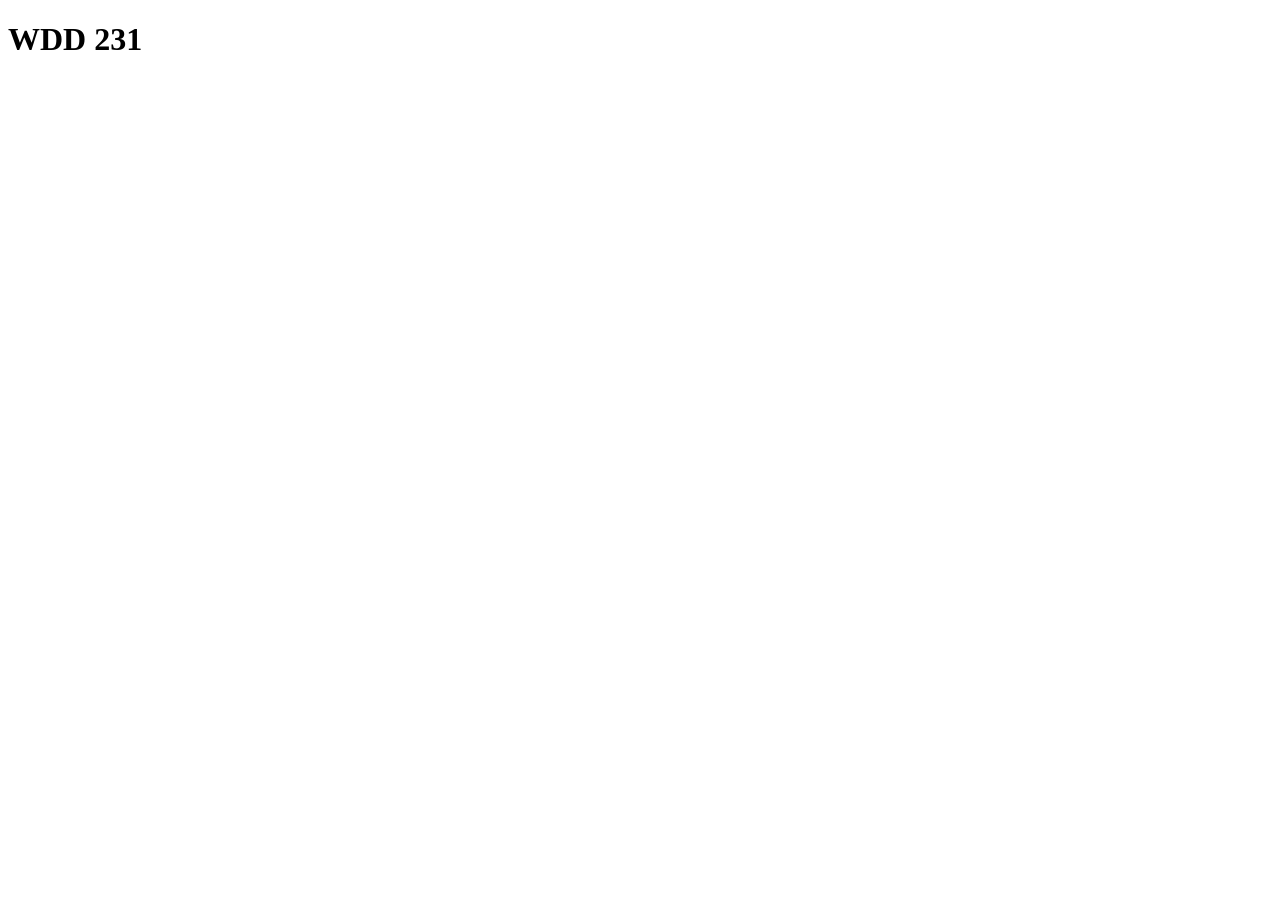
==== index.html @ 622f3746 "renamed demo.html to index.html" ====
<!DOCTYPE html>
<html lang="en">
<head>
    <meta charset="UTF-8">
    <meta name="viewport" content="width=device-width, initial-scale=1.0">
    <title>WDD 231</title>
</head>
<body>
    <h1>WDD 231</h1>
</body>
</html>
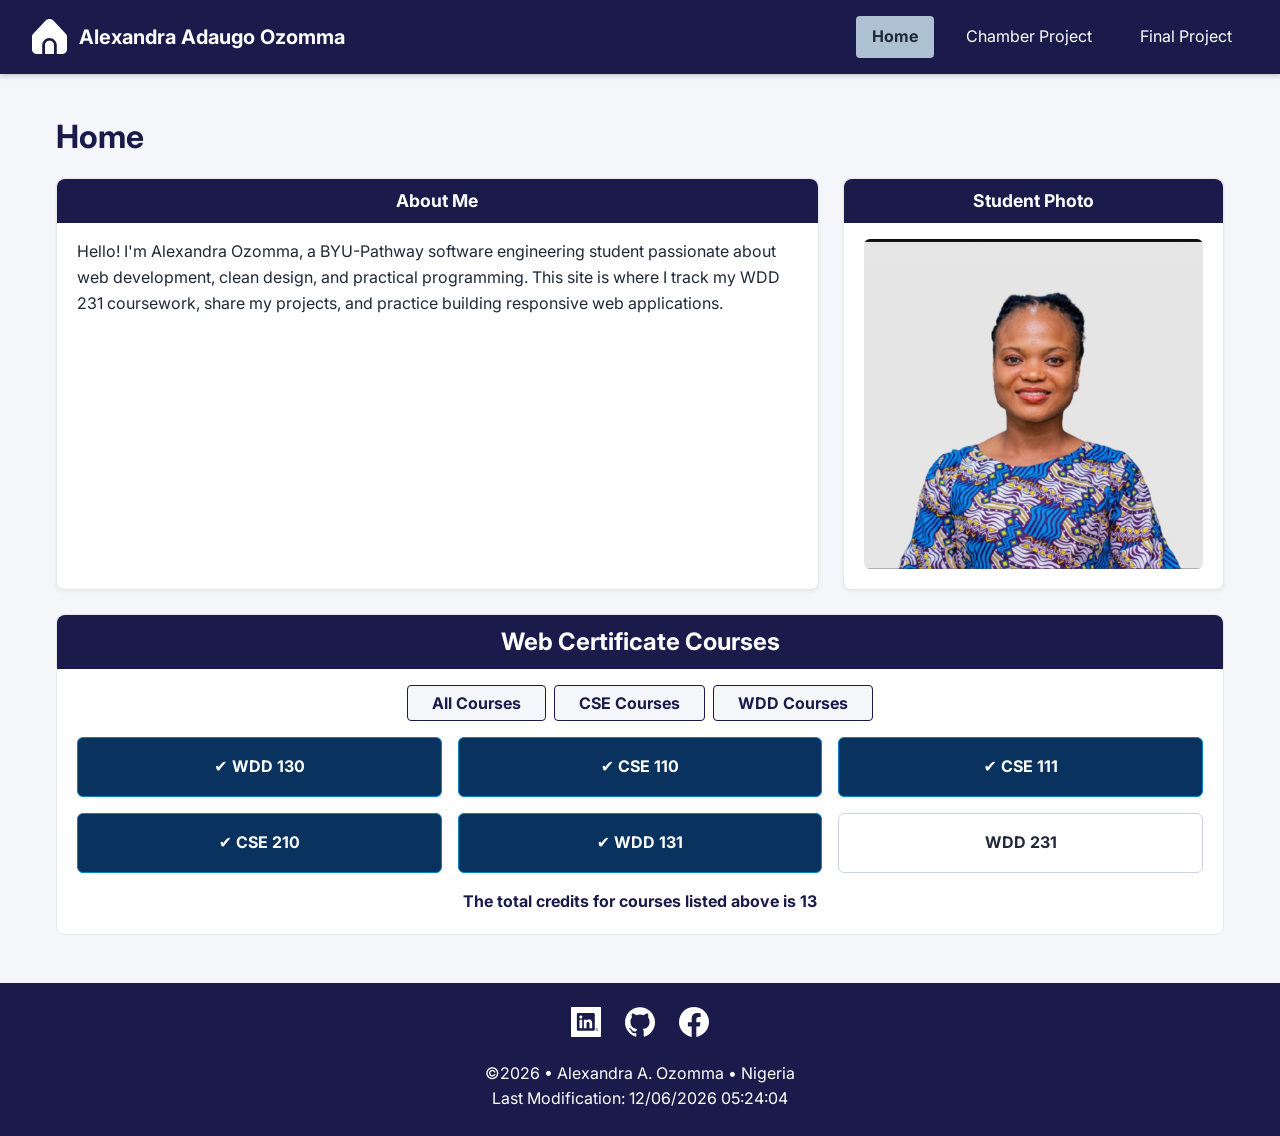
==== commit e399972e: "Add new images, update HTML structure, and implement dynamic course functionality - Added new SVG im" ====
--- a/index.html
+++ b/index.html
@@ -3,9 +3,94 @@
 <head>
     <meta charset="UTF-8">
     <meta name="viewport" content="width=device-width, initial-scale=1.0">
-    <title>WDD 231</title>
+    <meta name="description" content="WDD 231 Course Home Page for Adaugo Ozomma, showcasing web development projects, assignments, and dynamic course certificate lists.">
+    <title>WDD 231 - Course Home Page</title>
+
+    <link rel="preconnect" href="https://fonts.googleapis.com">
+    <link rel="preconnect" href="https://fonts.gstatic.com" crossorigin>
+    <link href="https://fonts.googleapis.com/css2?family=Inter:wght@400;700&display=swap" rel="stylesheet">
+
+  <!-- CSS Stylesheets in Correct Order -->
+    <link rel="stylesheet" href="styles/normalize.css">
+    <link rel="stylesheet" href="styles/small.css">
+    <link rel="stylesheet" href="styles/large.css">
+
+    <!-- JavaScript Files with defer -->
+    <script src="scripts/course.js" defer></script>
+    <script src="scripts/date.js" defer></script>
+    <script src="scripts/navigation.js" defer></script>
+
 </head>
 <body>
-    <h1>WDD 231</h1>
+    <!-- HEADER SEGMENT -->
+<header>
+    <div class="logo-box">
+        <img src="images/home.svg" alt="Home Logo Icon" width="30" height="30">
+        <span>Alexandra Adaugo Ozomma</span>
+    </div>
+    <button id="menu" aria-label="Menu Toggle Button"></button>
+    <nav>
+        <ul class="navigation">
+            <li><a href="#" class="active">Home</a></li>
+            <li><a href="#">Chamber Project</a></li>
+            <li><a href="#">Final Project</a></li>
+        </ul>
+    </nav>
+</header>
+
+    <!-- MAIN CONTENT SEGMENT -->
+    <main>
+        <h1>Home</h1>
+        
+        <div class="hero-grid">
+            <!-- Section 1: About Me -->
+            <section class="card">
+                <h2>About Me</h2>
+                <p>Hello! I'm Alexandra Ozomma, a BYU-Pathway software engineering student passionate about web development, clean design, and practical programming. This site is where I track my WDD 231 coursework, share my projects, and practice building responsive web applications.</p>
+            </section>
+
+            <!-- Section 2: Student Photo -->
+            <section class="card">
+                <h2>Student Photo</h2>
+                <div class="photo-container">
+                    <img src="images/adaugo-alexandra-ozomma.jpg" alt="Portrait of Adaugo Ozomma" loading="lazy" width="300" height="350">
+                </div>
+            </section>
+        </div>
+
+        <!-- Section 3: Web Certificate Courses -->
+        <section class="courses-section">
+            <h2>Web Certificate Courses</h2>
+            <div class="filter-buttons">
+                <button id="all" class="filter-btn">All Courses</button>
+                <button id="cse" class="filter-btn">CSE Courses</button>
+                <button id="wdd" class="filter-btn">WDD Courses</button>
+            </div>
+            
+            <!-- JavaScript will dynamically inject course cards here -->
+            <div id="course-list" class="course-grid"></div>
+            
+            <!-- Total Credits Display -->
+            <p id="total-credits">The total credits for courses listed above is <span id="credit-count">0</span></p>
+        </section>
+    </main>
+
+    <!-- FOOTER SEGMENT -->
+ <!-- FOOTER SEGMENT -->
+<footer>
+    <div class="social-links">
+        <a href="https://linkedin.com" target="_blank" rel="noopener noreferrer" aria-label="LinkedIn">
+            <img src="images/linkedin-square.svg" alt="LinkedIn Icon" width="30" height="30">
+        </a>
+        <a href="https://github.com" target="_blank" rel="noopener noreferrer" aria-label="GitHub">
+            <img src="images/github.svg" alt="GitHub Icon" width="30" height="30">
+        </a>
+        <a href="https://facebook.com" target="_blank" rel="noopener noreferrer" aria-label="Facebook">
+            <img src="images/facebook.svg" alt="Facebook Icon" width="30" height="30">
+        </a>
+    </div>
+    <p>&copy;<span id="currentyear"></span> • Alexandra A. Ozomma • Nigeria</p>
+    <p id="lastModified"></p>
+</footer>
 </body>
 </html>
--- a/styles/small.css
+++ b/styles/small.css
@@ -0,0 +1,253 @@
+/* CSS Variables based on your pattern colors */
+:root {
+    --primary-color: #1a1b4b;     /* Deep Royal Purple */
+    --accent-color: #aec1d2;      /* Vibrant Blue */
+    --gold-color: #f7f7f7;        /* Bright Gold */
+    --text-dark: #1f2937;         /* Charcoal Text */
+    --bg-light: #f4f6f9;          /* Off-white page background */
+    --card-bg: #ffffff;           /* Card White */
+    --completed-bg: #09335e;      /* Soft Blue tint for completed courses */
+    --completed-border: #0284c7;  /* Border for completed courses */
+}
+
+* {
+    box-sizing: border-box;
+    margin: 0;
+    padding: 0;
+}
+
+body {
+    font-family: 'Inter', sans-serif, system-ui;
+    line-height: 1.6;
+    color: var(--text-dark);
+    background-color: var(--bg-light);
+}
+
+/* Header & Mobile Nav */
+header {
+    background-color: var(--primary-color);
+    color: #ffffff;
+    display: flex;
+    flex-wrap: wrap;
+    justify-content: space-between;
+    align-items: center;
+    padding: 1rem 2rem;
+    box-shadow: 0 2px 5px rgba(0,0,0,0.2);
+}
+
+.logo-box {
+    display: flex;
+    align-items: center;
+    gap: 0.75rem;
+    font-weight: bold;
+    font-size: 1.25rem;
+}
+
+.logo-box img {
+    width: 35px;
+    height: 35px;
+    filter: brightness(0) invert(1);
+}
+
+#menu {
+    background: none;
+    border: none;
+    color: #ffffff;
+    font-size: 2rem;
+    cursor: pointer;
+}
+
+/* Hide navigation by default on mobile */
+nav {
+    display: none;
+}
+
+nav.open {
+    display: block;
+    width: 100%;
+}
+
+.navigation {
+    list-style: none;
+    display: flex;
+    flex-direction: column;
+    background-color: var(--primary-color);
+}
+
+.navigation li a {
+    display: block;
+    color: #ffffff;
+    padding: 0.75rem 1rem;
+    text-decoration: none;
+    border-radius: 4px;
+    transition: background-color 0.2s ease;
+}
+
+.navigation li a.active,
+.navigation li a:hover {
+    background-color: var(--accent-color);
+    color: var(--text-dark);
+    font-weight: 700;
+}
+
+/* Main Layout - Stacks Vertically on Mobile */
+main {
+    padding: 1rem;
+    max-width: 1200px;
+    margin: 0 auto;
+}
+
+h1 {
+    margin-bottom: 1rem;
+    color: var(--primary-color);
+}
+
+.hero-grid {
+    display: flex;
+    flex-direction: column;
+    gap: 1rem;
+}
+
+.card {
+    background: var(--card-bg);
+    border: 1px solid #e5e7eb;
+    border-radius: 8px;
+    padding: 1.25rem;
+    box-shadow: 0 2px 4px rgba(0,0,0,0.05);
+}
+
+.card h2 {
+    background-color: var(--primary-color);
+    color: #ffffff;
+    padding: 0.5rem 1rem;
+    margin: -1.25rem -1.25rem 1rem -1.25rem;
+    border-radius: 8px 8px 0 0;
+    font-size: 1.1rem;
+}
+
+/* Center the card header titles and internal content */
+.card h2, 
+.card h3, .courses-section {
+    text-align: center;
+}
+
+/* Center the Web Certificate Courses card header */
+
+.card {
+    text-align: none;
+}
+
+/* Ensure images inside the student photo card center properly */
+.card img {
+    display: block;
+    margin: 0 auto;
+}
+
+.photo-container img {
+    width: 100%;
+    height: auto;
+    border-radius: 6px;
+    display: block;
+}
+
+/* Courses Section & Dynamic Cards */
+.courses-section {
+    margin-top: 1.5rem;
+    background: var(--card-bg);
+    border-radius: 8px;
+    padding: 1.25rem;
+    border: 1px solid #e5e7eb;
+}
+
+.courses-section h2 {
+    background-color: var(--primary-color);
+    color: #ffffff;
+    padding: 0.5rem 1rem;
+    margin: -1.25rem -1.25rem 1rem -1.25rem;
+    border-radius: 8px 8px 0 0;
+}
+
+.filter-buttons {
+    display: flex;
+    justify-content: center;
+    gap: 0.5rem;
+    margin-bottom: 1rem;
+}
+
+.filter-btn {
+    padding: 0.5rem 1.5rem;
+    border: 1px solid var(--primary-color);
+    background-color: var(--bg-light);
+    color: var(--primary-color);
+    font-weight: bold;
+    border-radius: 4px;
+    cursor: pointer;
+    transition: all 0.2s ease;
+}
+
+.filter-btn:hover,
+.filter-btn.active {
+    background-color: var(--accent-color);
+    color: #ffffff;
+    border-color: var(--accent-color);
+}
+
+.course-grid {
+    display: flex;
+    flex-direction: column;
+    gap: 0.75rem;
+    margin-bottom: 1rem;
+}
+
+.course-card {
+    padding: 1rem;
+    border: 1px solid #cbd5e1;
+    border-radius: 6px;
+    background-color: #344f6b;
+    text-align: center;
+    font-weight: bold;
+    color: var(--text-dark);
+}
+
+.course-card {
+    background-color: var(--card-bg); /* Controls uncompleted course boxes */
+}
+
+/* Style for completed classes */
+.course-card.completed {
+    background-color: var(--completed-bg);
+    border-color: var(--completed-border);
+    color: #ffffff;
+}
+
+#total-credits {
+    text-align: center;
+    font-weight: bold;
+    margin-top: 1rem;
+    color: var(--primary-color);
+}
+
+/* Footer Styling */
+footer {
+    background-color: var(--primary-color);
+    color: #ffffff;
+    text-align: center;
+    padding: 1.5rem 1rem;
+    margin-top: 2rem;
+}
+
+.social-links {
+    display: flex;
+    justify-content: center;
+    gap: 1.5rem;
+    margin-bottom: 1rem;
+}
+
+.social-links img {
+    filter: brightness(0) invert(1); /* Makes black SVGs white against dark background */
+    transition: transform 0.2s ease;
+}
+
+.social-links img:hover {
+    transform: scale(1.15);
+}
--- a/styles/large.css
+++ b/styles/large.css
@@ -0,0 +1,39 @@
+@media screen and (min-width: 768px) {
+    /* Hide mobile menu button */
+    #menu {
+        display: none;
+    }
+
+    /* Display horizontal navigation */
+    nav {
+        display: block !important;
+        width: auto;
+    }
+.navigation {
+        display: flex;
+        flex-direction: row;
+        gap: 1rem; /* Keeps the links close and structured together instead of a huge gap */
+        background-color: transparent;
+        list-style: none;
+    }
+
+   .navigation li a {
+        padding: 0.5rem 1rem;
+        border-radius: 4px;
+        transition: background-color 0.2s ease;
+    }
+
+    /* Shift About Me & Student Photo to 2 columns */
+  .hero-grid {
+        display: grid;
+        grid-template-columns: 2fr 1fr;
+        gap: 1.5rem;
+    }
+
+  /* Display course cards in a 3-column grid */
+    .course-grid {
+        display: grid;
+        grid-template-columns: repeat(3, 1fr);
+        gap: 1rem;
+    }
+}
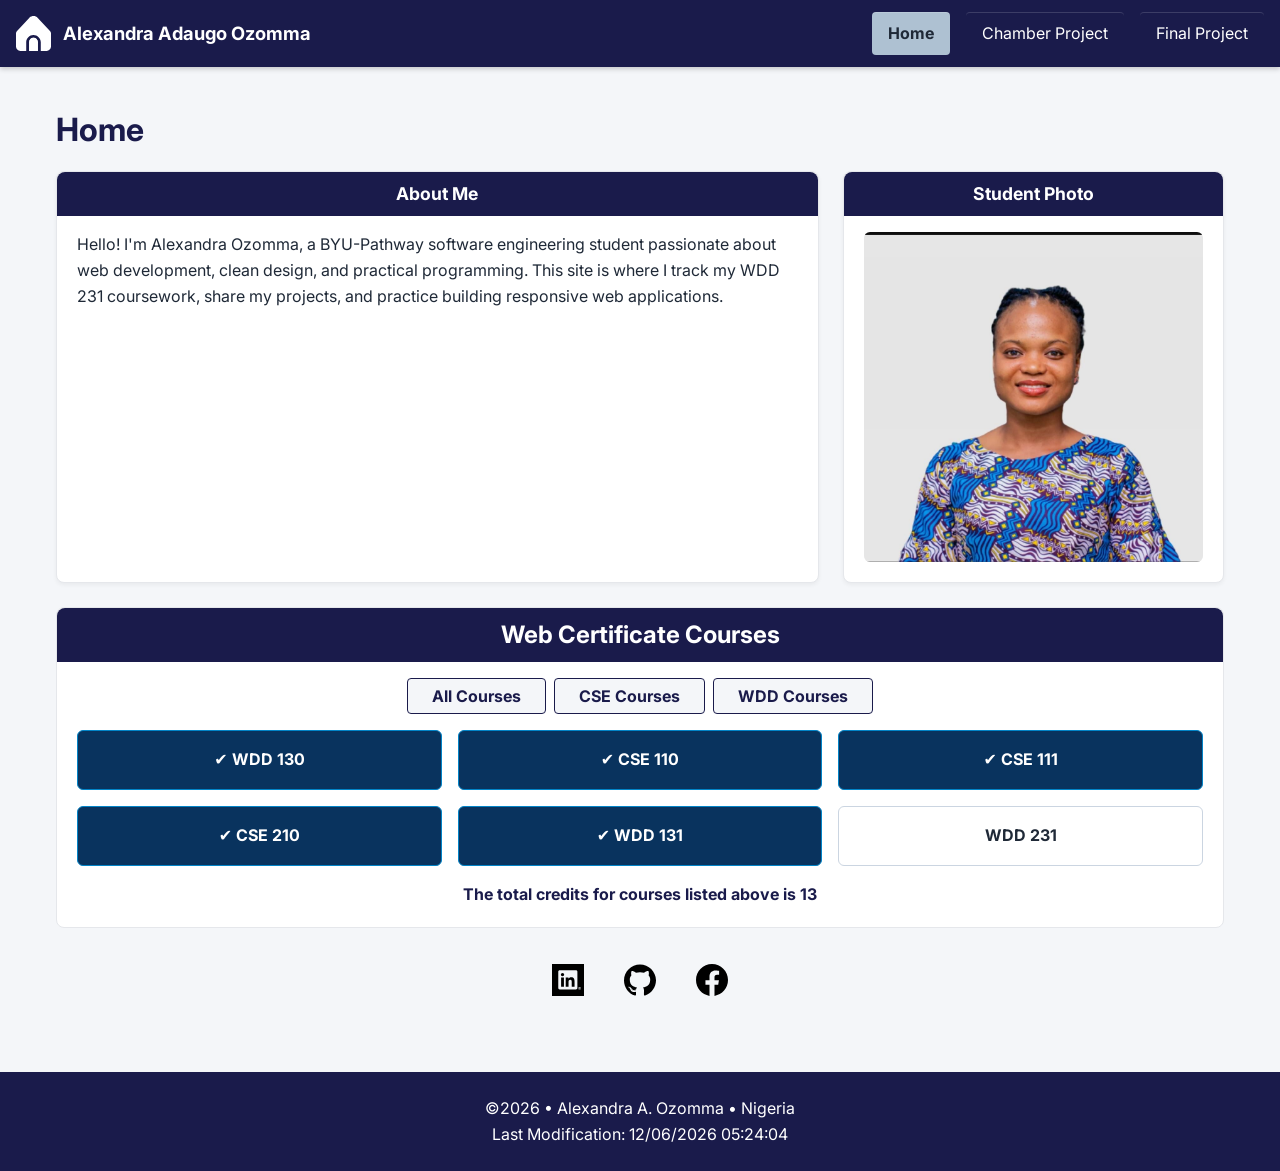
==== commit 7ae1d244: "Refactored social links placement and enhanced header styles for improved layout and responsiveness" ====
--- a/index.html
+++ b/index.html
@@ -4,6 +4,7 @@
     <meta charset="UTF-8">
     <meta name="viewport" content="width=device-width, initial-scale=1.0">
     <meta name="description" content="WDD 231 Course Home Page for Adaugo Ozomma, showcasing web development projects, assignments, and dynamic course certificate lists.">
+    <meta name="author" content="Adaugo Alexandra Ozomma">
     <title>WDD 231 - Course Home Page</title>
 
     <link rel="preconnect" href="https://fonts.googleapis.com">
@@ -19,6 +20,15 @@
     <script src="scripts/course.js" defer></script>
     <script src="scripts/date.js" defer></script>
     <script src="scripts/navigation.js" defer></script>
+
+    <link rel="icon" type="image/png" sizes="16x16" href="/favicon-16x16.png">
+
+    <!-- Open Graph Meta Tags -->
+    <meta property="og:title" content="WDD 231 - Course Home Page">
+    <meta property="og:description" content="WDD 231 Course Home Page for Adaugo Ozomma, showcasing web development projects and certificates.">
+    <meta property="og:image" content="https://alexandraozomma1-web.github.io/wdd231/images/adaugo-alexandra-ozomma.jpg">
+    <meta property="og:url" content="https://alexandraozomma1-web.github.io/wdd231/index.html">
+    <meta property="og:type" content="website">
 
 </head>
 <body>
@@ -73,22 +83,22 @@
             <!-- Total Credits Display -->
             <p id="total-credits">The total credits for courses listed above is <span id="credit-count">0</span></p>
         </section>
+
+        <div class="social-links">
+            <a href="https://linkedin.com" target="_blank" rel="noopener noreferrer" aria-label="LinkedIn">
+                <img src="images/linkedin-square.svg" alt="LinkedIn Icon" width="30" height="30">
+            </a>
+            <a href="https://github.com" target="_blank" rel="noopener noreferrer" aria-label="GitHub">
+                <img src="images/github.svg" alt="GitHub Icon" width="30" height="30">
+            </a>
+            <a href="https://facebook.com" target="_blank" rel="noopener noreferrer" aria-label="Facebook">
+                <img src="images/facebook.svg" alt="Facebook Icon" width="30" height="30">
+            </a>
+        </div>
     </main>
 
-    <!-- FOOTER SEGMENT -->
  <!-- FOOTER SEGMENT -->
 <footer>
-    <div class="social-links">
-        <a href="https://linkedin.com" target="_blank" rel="noopener noreferrer" aria-label="LinkedIn">
-            <img src="images/linkedin-square.svg" alt="LinkedIn Icon" width="30" height="30">
-        </a>
-        <a href="https://github.com" target="_blank" rel="noopener noreferrer" aria-label="GitHub">
-            <img src="images/github.svg" alt="GitHub Icon" width="30" height="30">
-        </a>
-        <a href="https://facebook.com" target="_blank" rel="noopener noreferrer" aria-label="Facebook">
-            <img src="images/facebook.svg" alt="Facebook Icon" width="30" height="30">
-        </a>
-    </div>
     <p>&copy;<span id="currentyear"></span> • Alexandra A. Ozomma • Nigeria</p>
     <p id="lastModified"></p>
 </footer>
--- a/styles/small.css
+++ b/styles/small.css
@@ -1,13 +1,21 @@
 /* CSS Variables based on your pattern colors */
 :root {
-    --primary-color: #1a1b4b;     /* Deep Royal Purple */
-    --accent-color: #aec1d2;      /* Vibrant Blue */
-    --gold-color: #f7f7f7;        /* Bright Gold */
-    --text-dark: #1f2937;         /* Charcoal Text */
-    --bg-light: #f4f6f9;          /* Off-white page background */
-    --card-bg: #ffffff;           /* Card White */
-    --completed-bg: #09335e;      /* Soft Blue tint for completed courses */
-    --completed-border: #0284c7;  /* Border for completed courses */
+    --primary-color: #1a1b4b;
+    /* Deep Royal Purple */
+    --accent-color: #aec1d2;
+    /* Vibrant Blue */
+    --gold-color: #f7f7f7;
+    /* Bright Gold */
+    --text-dark: #1f2937;
+    /* Charcoal Text */
+    --bg-light: #f4f6f9;
+    /* Off-white page background */
+    --card-bg: #ffffff;
+    /* Card White */
+    --completed-bg: #09335e;
+    /* Soft Blue tint for completed courses */
+    --completed-border: #0284c7;
+    /* Border for completed courses */
 }
 
 * {
@@ -24,15 +32,27 @@
 }
 
 /* Header & Mobile Nav */
+/* header {
+    background-color: var(--primary-color);
+    color: #ffffff;
+    display: flex;
+    flex-wrap: nowrap;
+    justify-content: space-between;
+    align-items: center;
+    padding: 1rem 2rem;
+    box-shadow: 0 2px 5px rgba(0, 0, 0, 0.2);
+} */
+
+/* Header & Mobile Nav */
 header {
     background-color: var(--primary-color);
     color: #ffffff;
     display: flex;
-    flex-wrap: wrap;
+    flex-wrap: wrap; /* Forces elements to wrap onto the next line when the menu opens */
     justify-content: space-between;
     align-items: center;
-    padding: 1rem 2rem;
-    box-shadow: 0 2px 5px rgba(0,0,0,0.2);
+    padding: 0.75rem 1rem;
+    box-shadow: 0 2px 5px rgba(0, 0, 0, 0.2);
 }
 
 .logo-box {
@@ -40,7 +60,7 @@
     align-items: center;
     gap: 0.75rem;
     font-weight: bold;
-    font-size: 1.25rem;
+    font-size: 1.15rem;
 }
 
 .logo-box img {
@@ -55,11 +75,14 @@
     color: #ffffff;
     font-size: 2rem;
     cursor: pointer;
+    margin-left: auto; /* Pushes the hamburger/X button strictly to the far right */
 }
 
 /* Hide navigation by default on mobile */
 nav {
     display: none;
+    width: 100%;
+    flex-basis: 100%;
 }
 
 nav.open {
@@ -72,14 +95,16 @@
     display: flex;
     flex-direction: column;
     background-color: var(--primary-color);
+    width: 100%;
+    margin-top: 0.75rem;
 }
 
 .navigation li a {
     display: block;
     color: #ffffff;
-    padding: 0.75rem 1rem;
+    padding: 0.85rem 1rem;
     text-decoration: none;
-    border-radius: 4px;
+    border-top: 1px solid rgba(255, 255, 255, 0.15); /* Clean wireframe separator lines */
     transition: background-color 0.2s ease;
 }
 
@@ -113,7 +138,7 @@
     border: 1px solid #e5e7eb;
     border-radius: 8px;
     padding: 1.25rem;
-    box-shadow: 0 2px 4px rgba(0,0,0,0.05);
+    box-shadow: 0 2px 4px rgba(0, 0, 0, 0.05);
 }
 
 .card h2 {
@@ -126,15 +151,9 @@
 }
 
 /* Center the card header titles and internal content */
-.card h2, 
-.card h3, .courses-section {
-    text-align: center;
-}
-
-/* Center the Web Certificate Courses card header */
-
-.card {
-    text-align: none;
+.card h2,
+.card h3 {
+    text-align: center;
 }
 
 /* Ensure images inside the student photo card center properly */
@@ -157,6 +176,7 @@
     border-radius: 8px;
     padding: 1.25rem;
     border: 1px solid #e5e7eb;
+    text-align: center;
 }
 
 .courses-section h2 {
@@ -203,14 +223,10 @@
     padding: 1rem;
     border: 1px solid #cbd5e1;
     border-radius: 6px;
-    background-color: #344f6b;
+    background-color: var(--card-bg);
     text-align: center;
     font-weight: bold;
     color: var(--text-dark);
-}
-
-.course-card {
-    background-color: var(--card-bg); /* Controls uncompleted course boxes */
 }
 
 /* Style for completed classes */
@@ -239,12 +255,21 @@
 .social-links {
     display: flex;
     justify-content: center;
-    gap: 1.5rem;
-    margin-bottom: 1rem;
+    align-items: center;
+    gap: 2rem; /* Increases the gap space between the icons */
+    margin-top: 2rem;
+    margin-bottom: 1.5rem;
+}
+
+.social-links a {
+    display: inline-flex;
+    padding: 0.25rem;
 }
 
 .social-links img {
-    filter: brightness(0) invert(1); /* Makes black SVGs white against dark background */
+    width: 32px;
+    height: 32px; /* Explicit height to prevent scaling overlap */
+    filter: none;
     transition: transform 0.2s ease;
 }
 
--- a/styles/large.css
+++ b/styles/large.css
@@ -8,6 +8,7 @@
     nav {
         display: block !important;
         width: auto;
+        flex-basis: auto;
     }
 .navigation {
         display: flex;
@@ -15,6 +16,7 @@
         gap: 1rem; /* Keeps the links close and structured together instead of a huge gap */
         background-color: transparent;
         list-style: none;
+        margin-top: 0;
     }
 
    .navigation li a {
